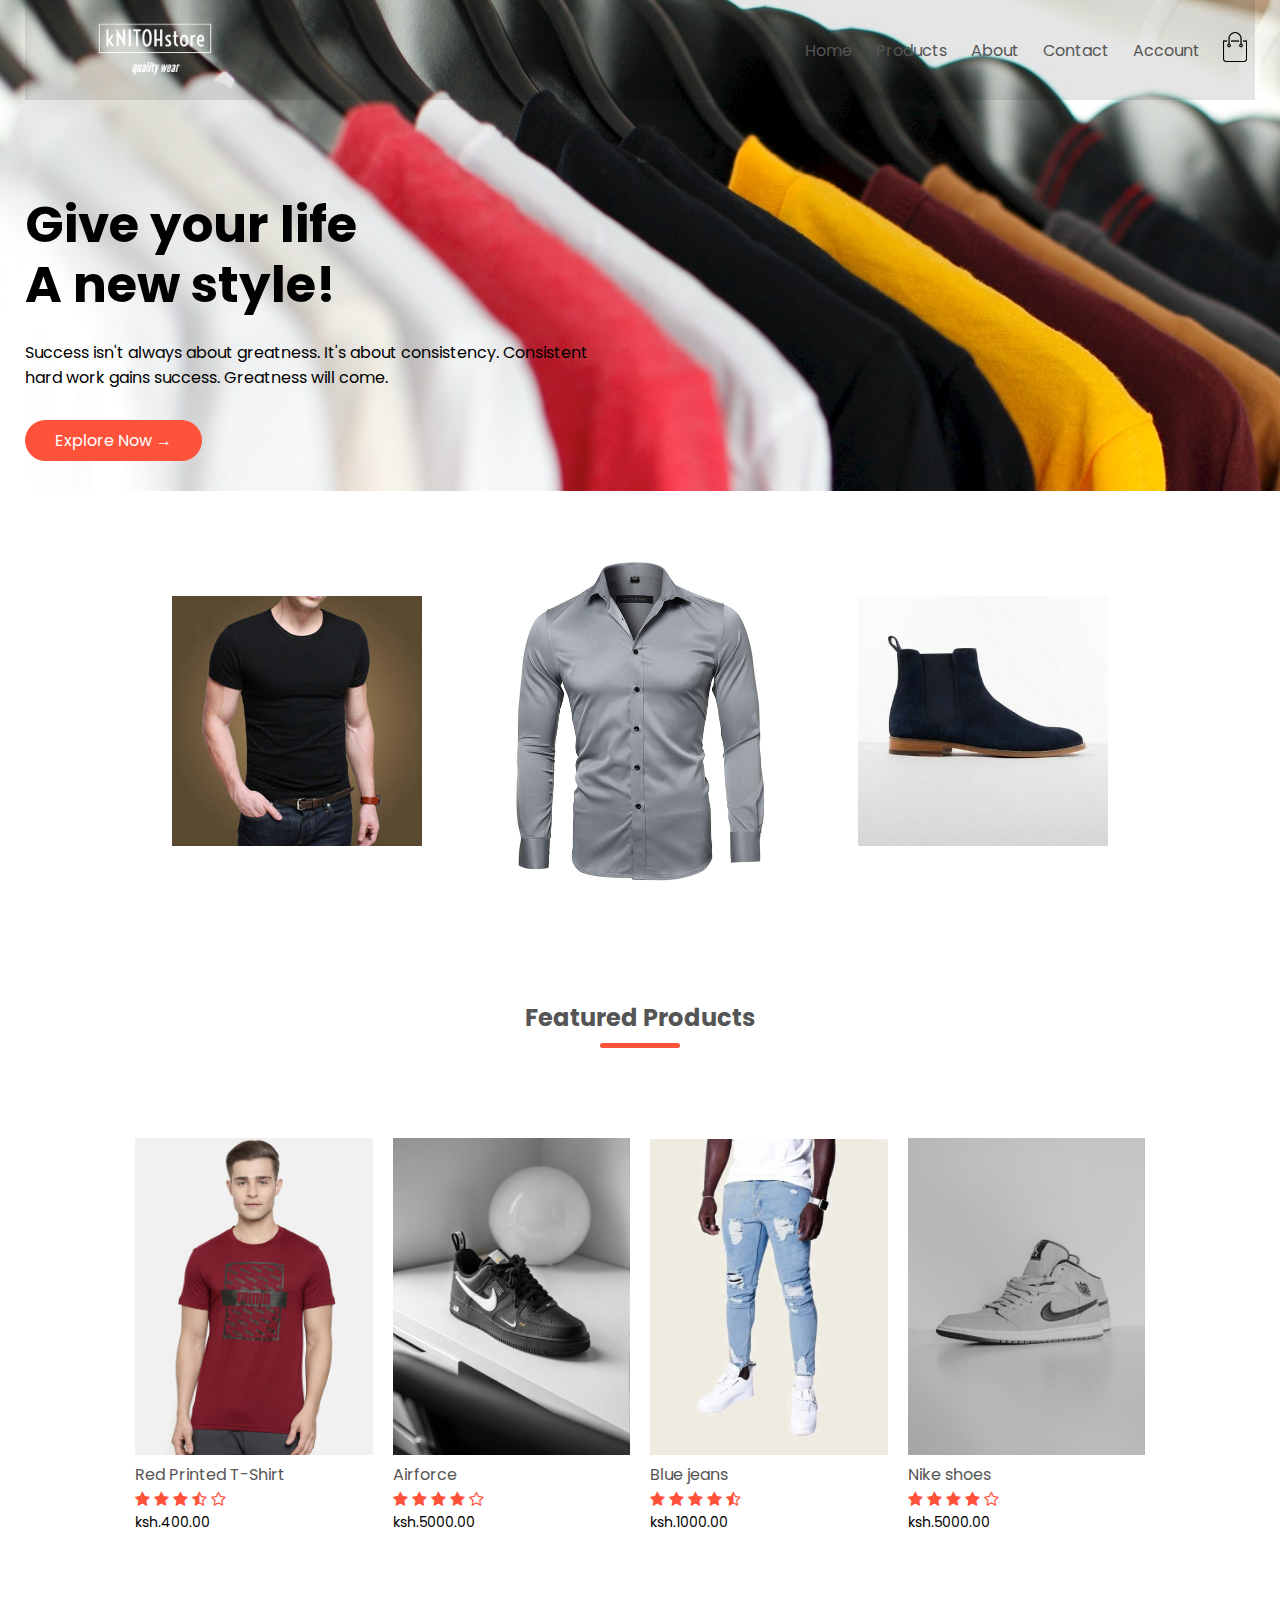
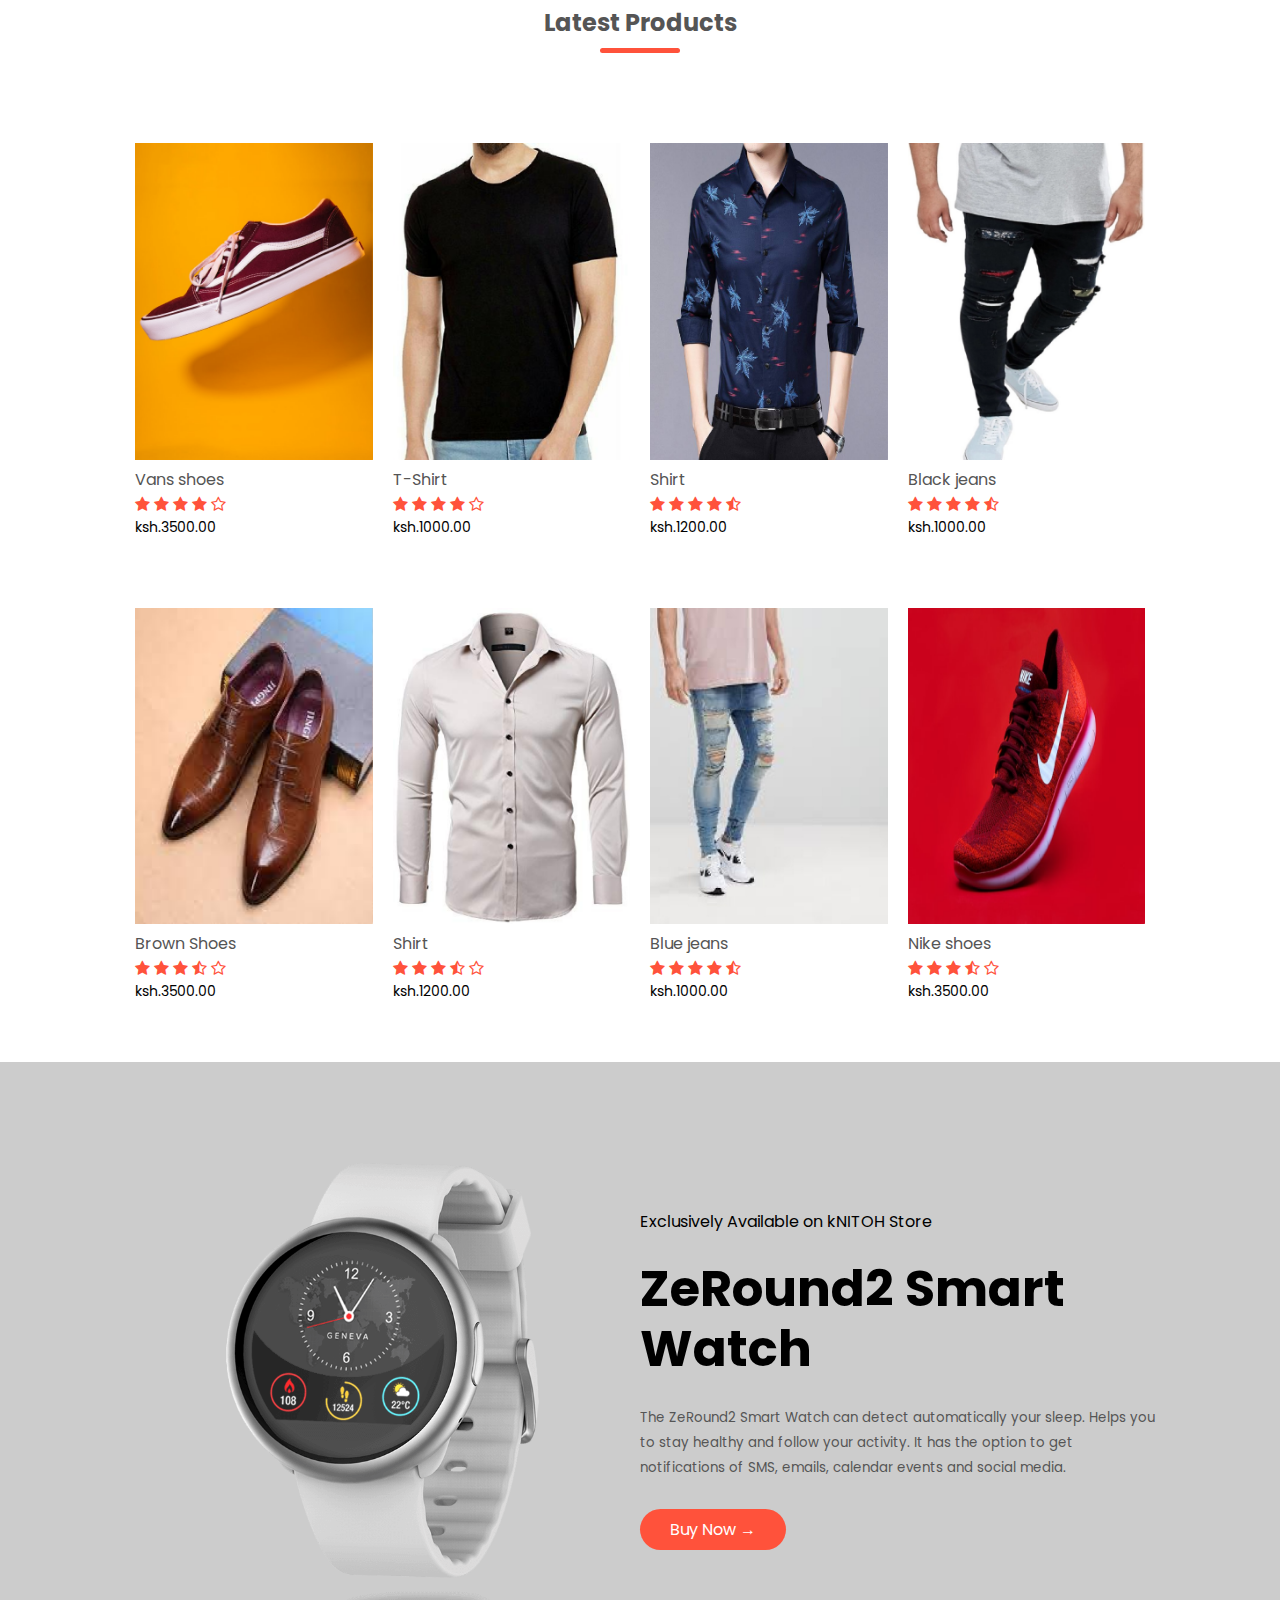
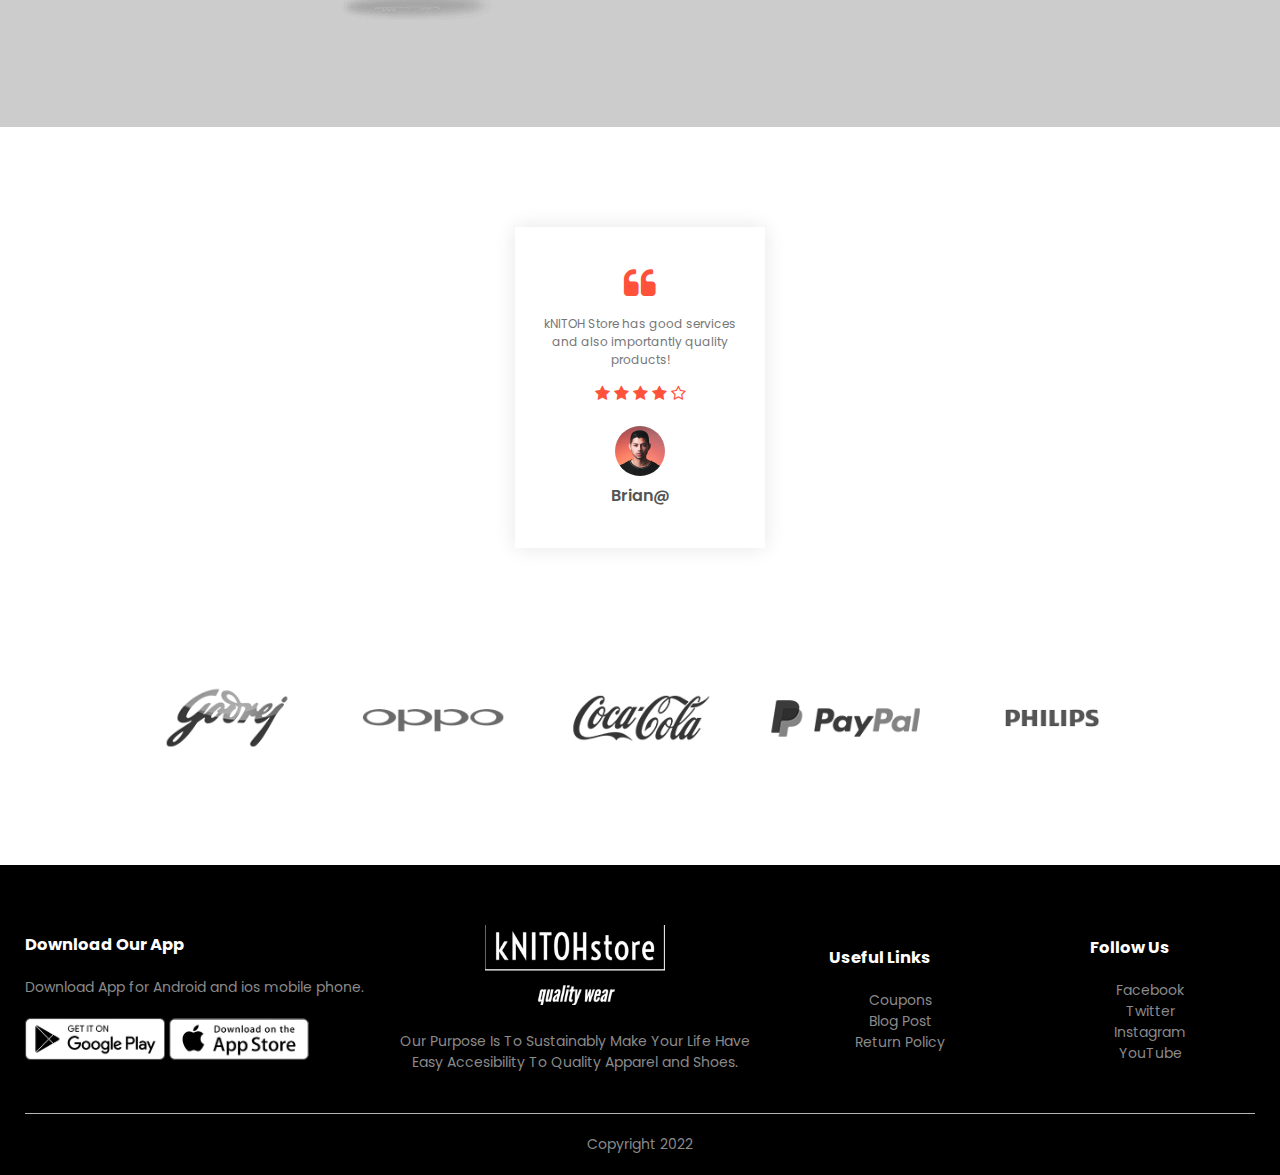
==== index.html @ 132151a7 "first commit" ====
<!DOCTYPE html>
<html lang="eng">
<head>
    <meta charset="UTF-8">
    <meta name="viewport" content="width=device-width, initial-scale=1.0">
    <title>kNITOH Store</title>
    <link rel="stylesheet" href="style.css">
    <link rel="preconnect" href="https://fonts.googleapis.com">
    <link rel="preconnect" href="https://fonts.gstatic.com" crossorigin>
    <link href="https://fonts.googleapis.com/css2?family=Poppins:wght@200;300;400;500;600;700&display=swap" rel="stylesheet">
    <link href="https://stackpath.bootstrapcdn.com/font-awesome/4.7.0/css/font-awesome.min.css" rel="stylesheet">
    
    
</head>
<body>



   <div class="header" style="background-image: url(images/image12.jpg); max-width: 100%; height: 100%;">
       
   <div class="container">
    <div class="navbar">
        <div class="logo">
            <a href="index.html"><img src="images/white.png" width="250px"></a> 
        </div>
        <nav>
            <ul id="MenuItems">
                <li><a href="index.html">Home</a></li>
                <li><a href="products.html">Products</a></li>
                <li><a href="">About</a></li>
                <li><a href="">Contact</a></li>
                <li><a href="account.html">Account</a></li>
            </ul>
        </nav>
        <a href="cart.html"><img src="images/cart.png" width="30px" height="30px"></a>
        <img src="images/menu.png" class="menu-icon" onclick="menutoggle()"> 
    </div>

    <div class="row">
        <div class="col-2">
            <h1>Give your life <br>A new style!</h1>
            <p>Success isn't always about greatness. It's about consistency. Consistent<br>hard work gains success. Greatness will come.</p>
            <a href="" class="btn">Explore Now &#8594;</a>

        </div>
        <div class="col-2">
            

        </div>

    </div>

   </div> 
  </div> 
  <!-----------featured categories------------>
        <div class="categories">
            <div class="small-container">
                <div class="row">
                    <div class="col-3">
                        <img src="images/category-1.jpg">
                    </div>
                    <div class="col-3">
                        <img src="images/category-2.jpg">
                    </div>
                    <div class="col-3">
                        <img src="images/category-3.jpg">
                
                    </div>
                    
                </div>

            </div>
            
        </div>
<!--------------featured products----------------------------->
            <div class="small-container">
                <h2 class="title">Featured Products</h2>
                <div class="row">
                    <div class="col-4">
                        <a href="product-details.html"><img src="images/product-1.jpg"></a>
                        <a href="product-details.html"><h4>Red Printed T-Shirt</h4></a>
                        <div class="rating">
                            <i class="fa fa-star"></i>
                            <i class="fa fa-star"></i>
                            <i class="fa fa-star"></i>
                            <i class="fa fa-star-half-o"></i>
                            <i class="fa fa-star-o"></i>
                            
                        </div>
                        <p>ksh.400.00</p>
                    </div>
                    <div class="col-4 padding: 100px;">
                        <img src="images/product-2.png">
                        <h4>Airforce</h4>
                        <div class="rating">
                            <i class="fa fa-star"></i>
                            <i class="fa fa-star"></i>
                            <i class="fa fa-star"></i>
                            <i class="fa fa-star"></i>
                            <i class="fa fa-star-o"></i>
                            
                        </div>
                        <p>ksh.5000.00</p>
                    </div>
                    <div class="col-4">
                        <img src="images/product-3.jpg">
                        <h4>Blue jeans</h4>
                        <div class="rating">
                            <i class="fa fa-star"></i>
                            <i class="fa fa-star"></i>
                            <i class="fa fa-star"></i>
                            <i class="fa fa-star"></i>
                            <i class="fa fa-star-half-o"></i>
                            
                        </div>
                        <p>ksh.1000.00</p>
                    </div>
                    <div class="col-4">
                        <img src="images/product-4.png">
                        <h4>Nike shoes</h4>
                        <div class="rating">
                            <i class="fa fa-star"></i>
                            <i class="fa fa-star"></i>
                            <i class="fa fa-star"></i>
                            <i class="fa fa-star"></i>
                            <i class="fa fa-star-o"></i>
                            
                        </div>
                        <p>ksh.5000.00</p>
                    </div>
                </div>
                <h2 class="title">Latest Products</h2>
                <div class="row">
                    <div class="col-4">
                        <img src="images/product-5.png">
                        <h4>Vans shoes</h4>
                        <div class="rating">
                            <i class="fa fa-star"></i>
                            <i class="fa fa-star"></i>
                            <i class="fa fa-star"></i>
                            <i class="fa fa-star"></i>
                            <i class="fa fa-star-o"></i>
                            
                        </div>
                        <p>ksh.3500.00</p>
                    </div>
                    <div class="col-4">
                        <img src="images/product-6.png">
                        <h4>T-Shirt</h4>
                        <div class="rating">
                            <i class="fa fa-star"></i>
                            <i class="fa fa-star"></i>
                            <i class="fa fa-star"></i>
                            <i class="fa fa-star"></i>
                            <i class="fa fa-star-o"></i>
                            
                        </div>
                        <p>ksh.1000.00</p>
                    </div>
                    <div class="col-4">
                        <img src="images/product-7.png">
                        <h4>Shirt</h4>
                        <div class="rating">
                            <i class="fa fa-star"></i>
                            <i class="fa fa-star"></i>
                            <i class="fa fa-star"></i>
                            <i class="fa fa-star"></i>
                            <i class="fa fa-star-half-o"></i>
                            
                        </div>
                        <p>ksh.1200.00</p>
                    </div>
                    <div class="col-4">
                        <img src="images/product-8.png">
                        <h4>Black jeans</h4>
                        <div class="rating">
                            <i class="fa fa-star"></i>
                            <i class="fa fa-star"></i>
                            <i class="fa fa-star"></i>
                            <i class="fa fa-star"></i>
                            <i class="fa fa-star-half-o"></i>
                            
                        </div>
                        <p>ksh.1000.00</p>
                    </div>
                    <div class="row">
                        <div class="col-4">
                            <img src="images/product-9.png">
                            <h4>Brown Shoes</h4>
                            <div class="rating">
                                <i class="fa fa-star"></i>
                                <i class="fa fa-star"></i>
                                <i class="fa fa-star"></i>
                                <i class="fa fa-star-half-o"></i>
                                <i class="fa fa-star-o"></i>
                                
                            </div>
                            <p>ksh.3500.00</p>
                        </div>
                        <div class="col-4">
                            <img src="images/product-10.png">
                            <h4>Shirt</h4>
                            <div class="rating">
                                <i class="fa fa-star"></i>
                                <i class="fa fa-star"></i>
                                <i class="fa fa-star"></i>
                                <i class="fa fa-star-half-o"></i>
                                <i class="fa fa-star-o"></i>
                                
                            </div>
                            <p>ksh.1200.00</p>
                        </div>
                        <div class="col-4">
                            <img src="images/product-11.jpg">
                            <h4>Blue jeans</h4>
                            <div class="rating">
                                <i class="fa fa-star"></i>
                                <i class="fa fa-star"></i>
                                <i class="fa fa-star"></i>
                                <i class="fa fa-star"></i>
                                <i class="fa fa-star-half-o"></i>
                                
                            </div>
                            <p>ksh.1000.00</p>
                        </div>
                        <div class="col-4">
                            <img src="images/product-12.png">
                            <h4>Nike shoes</h4>
                            <div class="rating">
                                <i class="fa fa-star"></i>
                                <i class="fa fa-star"></i>
                                <i class="fa fa-star"></i>
                                <i class="fa fa-star-half-o"></i>
                                <i class="fa fa-star-o"></i>
                                
                            </div>
                            <p>ksh.3500.00</p>
                        </div>
                    </div>
                </div>
                
            </div>
<!-----------------offer------------------------>
                <div class="offer"style="background-color: #ccc">
                    <div class="small-container">
                        <div class="row">
                            <div class="col-2">
                                <img src="images/exclusive3.png"class="offer-img">
                            </div>
                            <div class="col-2">
                                <p>Exclusively Available on kNITOH Store</p>
                                <h1>ZeRound2 Smart  Watch</h1>
                                <small>The ZeRound2 Smart Watch can detect automatically your sleep. Helps you to stay healthy and follow your activity. It has the option to 
                                    get notifications of SMS, emails, calendar events and social media. <br>
                                </small>
                                <a href="" class="btn">Buy Now &#8594;</a>
                            </div>
                        </div>
                    </div>
                </div>
            
<!--------------------testimonial-------------------------------------------->
                <div class="testimonial">
                    <div class="small-container">
                        <div class="row">
                            <div class="col-3">
                               <i class="fa fa-quote-left"></i>
                                <p>kNITOH Store has good services and also importantly quality products!</p>
                                    <div class="rating">
                                        <i class="fa fa-star"></i>
                                        <i class="fa fa-star"></i>
                                        <i class="fa fa-star"></i>
                                        <i class="fa fa-star"></i>
                                        <i class="fa fa-star-o"></i>
                                    
                                    </div>
                                    <img src="images/user-2.png">
                                    <h3>Brian@</h3>
                            </div>
                        </div>
                    </div>
                </div>

<!----------------------------brands------------------------------------------------------>
                <div class="brands">
                    <div class="small-container">
                        <div class="row">
                            <div class="col-5">
                                <img src="images/logo-godrej.png">
                            </div>
                            <div class="col-5">
                                <img src="images/logo-oppo.png">
                            </div>
                            <div class="col-5">
                                <img src="images/logo-coca-cola.png">
                            </div>
                            <div class="col-5">
                                <img src="images/logo-paypal.png">
                            </div>
                            <div class="col-5">
                                <img src="images/logo-philips.png">
                            </div>
                        </div>
                    </div>
                </div>

<!--------------------------------footer-------------------------------------------------------->
                <div class="footer">
                    <div class="container">
                        <div class="row">
                            <div class="footer-col-1">
                                <h3>Download Our App</h3>
                                <p>Download App for Android and ios mobile phone.</p>
                                <div class="app-logo">
                                    <img src="images/play-store.png">
                                    <img src="images/app-store.png">
                                </div>
                            </div>
                            <div class="footer-col-2">
                                <img src="images/logo-white.png">
                                <p>Our Purpose Is To Sustainably Make Your Life Have Easy Accesibility To Quality Apparel and Shoes.</p>
                            </div>
                            <div class="footer-col-3">
                                <h3>Useful Links</h3>
                                <ul>
                                    <li>Coupons</li>
                                    <li>Blog Post</li>
                                    <li>Return Policy</li>
                                    
                                </ul>
                                
                            </div>
                            <div class="footer-col-4">
                                <h3>Follow Us</h3>
                                <ul>
                                    <li>Facebook</li>
                                    <li>Twitter</li>
                                    <li>Instagram</li>
                                    <li>YouTube</li>
                                </ul>
                                
                            </div>
                            
                        </div>
                        <hr>
                        <p class="copyright">Copyright 2022</p>
                    </div>
                </div>

<!-----------------------js for toggle menu------------------------------------>
                    <script>
                        var MenuItems = document.getElementById("MenuItems");

                        MenuItems.style.maxHeight = "0px";
                        function menutoggle(){
                            if(MenuItems.style.maxHeight == "0px")
                                {
                                    MenuItems.style.maxHeight = "200px";
                                }
                            else
                                {
                                    MenuItems.style.maxHeight = "0px";
                                }    

                        }
                    </script>                
</body>
</html>
---- style.css ----
*{
    margin: 0;
    padding: o;
    box-sizing: border-box;
}

body{
    font-family: 'Poppins', sans-serif;
}

.navbar{
    
    max-height: 100px;
    max-width: auto;
    display: flex;
    align-items: center;
    padding: 5px;
    background-color: rgba(0,0,0,0.1);
}

nav{
    flex: 1;
    text-align: right;
}

nav ul{
    display: inline-block;
    list-style-type: none;
}

nav ul li{
    display: inline-block;
    margin-right: 20px;
}

a{
    text-decoration: none;
    color: #555;
}

p{
    color: bold#555;

}

.container{
    max-width: 1300px;
    max-height: 700px;
    margin: auto;
    padding-left: 25px;
    padding-right: 25px;
}

.row{
    display: flex;
    align-items: center;
    flex-wrap: wrap;
    justify-content: space-around;
}

.col-2{
    flex-basis: 50%;
    min-width: 300px;
}

.col-2 img{
    max-width: 100%;
    padding: 50px 0;
}

.col-2 h1{
    font-size: 50px;
    line-height: 60px;
    margin: 25px 0;
}

.btn{
    display: inline-block;
    color: #fff;
    background: #ff523b;
    padding: 8px 30px;
    margin: 30px 0;
    border-radius: 30px;
    transition: background 0.5s;     
}

.btn:hover{
    background: #563434;
}

.header{
    width: 100% ;
}

.header .row{
    margin-top: 70px;
}

.categories{
    margin: 70px 0;
}

.col-3{
    flex-basis: 30px;
    min-width: 250px;
    margin-bottom: 30px;
}

.col-3 img{
    width: 100%;

}

.small-container{
    max-width: 1080px;
    margin: auto;
    padding-left: 25px;
    padding-right: 25px;
}

.col-4{
    flex-basis: 25%;
    padding: 10px;
    min-width: 200px;
    margin-bottom: 50px;
    transition: transform 0.5s;
}

.col-4 img{
    width: 100%;
}

.title{
    text-align: center;
    margin: 0 auto 80px;
    position: relative;
    line-height: 60px;  
    color:#555;
}

.title::after{
    content: '';
    background: #ff523b;
    width: 80px;
    height: 5px;
    border-radius: 5px;
    position: absolute;
    bottom: 0;
    left: 50%;
    transform: translateX(-50%);
}

h4{
    color: #555;
    font-weight: normal;
}

.col-4 p{
    font-size: 14px;

}

.rating .fa{
    color: #ff523b; 

}

.col-4:hover{
    transform: translateY(-5px);
}

/*-----------offer-------------------*/
.offer{
    
    margin-top: 0px;
    padding: 0px 0;
    

}

.col-2 .offer-img{
    padding: 100px;
}

small{
    color: #555;
}

/*----------testimonial---------*/

.testimonial{
    padding-top: 100px;

}

.testimonial .col-3{ 
    text-align: center;
    padding: 40px 20px;
    box-shadow: 0 0 20px 0px rgba(0,0,0,0.1);
    cursor: pointer;
    transition: transform 0.5s;

}

.testimonial .col-3 img{
    width: 50px;
    margin-top: 20px;
    border-radius: 50%;

}

.testimonial .col-3:hover {
    transform: translateY(-10px);

}

.fa.fa-quote-left{
    font-size: 34px;
    color: #ff523b;
}

.col-3 p{
    font-size: 12px;
    margin: 12px 0;
    color: #777;
}

.testimonial .col-3 h3{
    font-weight: 600;
    color: #555;
    font-size: 16px;
}

/*---------------------------brands---------------------------*/
.brands{
    margin: 100px auto;

}

.col-5{
    width: 160px;

}

.col-5 img{
    width: 100%;
    cursor: pointer;
    filter: grayscale(100%);
}

.col-5 img:hover{
    filter: grayscale(0);

}

/*-----------------------footer------------------------------------*/
.footer{
    background: #000;
    color: #8a8a8a;
    font-size: 14px;
    padding: 60px 0 20px;
}

.footer p{
    color: #8a8a8a;

}

.footer h3{
    color: #fff;
    margin-bottom: 20px;
}

.footer-col-1, .footer-col-2, .footer-col-3, .footer-col-4{
    min-width: 250px;
    margin-bottom: 20px;

}

.footer-col-1{
    flex-basis: 30%;
    
}

.footer-col-2{
    flex: 1;
    text-align: center;
    
}

.footer-col-2 img{
    width: 180px;
    margin-bottom: 20px;
}

.footer-col-3, .footer-col-4{
    flex-basis: 12%;
    text-align: center;
}

ul{
    list-style-type: none;
}

.app-logo{
    margin-top: 20px;
}

.app-logo img{
    width: 140px;

}

.footer hr{
    border: none;
    background: #b5b5b5;
    height: 1px;
    margin: 20px 0; 
}

.copyright{
    text-align: center;
}

.menu-icon{
    width: 28px;
    margin-left: 20px;
    display: none;

}
/*-------------------media query for menu----------------------------------*/

@media only screen and (max-width: 800px){
    nav ul{
        position: absolute;
        top: 70px;
        left: 0;
        background: #333;
        width: 100%;
        overflow: hidden;
        transition: max-height 0.5s;
    }
    nav ul li{
        display: block;
        margin-right: 50px;
        margin-top: 10px;
        margin-bottom: 10px;
    }
    nav ul li a{
        color: #fff;

    }
    .menu-icon{
        display: block;
        cursor: pointer;

    }

}

/*-----------------------All products page-------------------------------------------*/
.row-2{
    justify-content: space-between;
    margin: 100px auto 50px;
}

select{
    border: 1px solid #ff523b;
    padding: 5px;
}

select:focus{
    outline: none;
}

.page-btn{
    margin: 0 auto 80px;

}

.page-btn span{
    display: inline-block;
    border: 1px solid #ff523b;
    margin-left: 10px;
    width: 40px;
    height: 40px;
    text-align: center;
    line-height: 40px;
    cursor: pointer;
}

.page-btn span:hover{
    background: #ff523b;
    color: #fff;

}

/*--------------------single product details--------------------------------------------*/
.single-product{
    margin-top: 80px;

}

.single-product .col-2 img{
    padding: 0;
    
}

.single-product .col-2{
        padding: 20px;
}

.single-product h4{
    margin: 20px 0;
    font-size: 22px;
    font-weight: bold;
}

.single-product select{
    display: block;
    padding: 10px;
    margin-top: 20px;
}

.single-product input{
    width: 50px;
    height: 40px;
    padding-left: 10px;
    font-size: 20px;
    margin-right: 10px;
    border: 1px solid #ff523b;
}

input:focus{
    outline: none;
}

.single-product .fa{
    color: #ff523b;
    margin-left: 10px;
}

.small-img-row{
    display: flex;
    justify-content: space-between;
}

.small-img-col{
    flex-basis: 24%;
    cursor: pointer;
}

/*-----------------------cart items-----------------------------------------*/

.cart-page{
    margin: 80px auto;
}

table{
    width: 100%;
    border-collapse: collapse;
}

.cart-info{
    display: flex;
    flex-wrap: wrap;
}

th{
    text-align: left;
    padding: 5px;
    color: #fff;
    background: #ff523b;
    font-weight: normal;
}

td{
    padding: 10px 5px;

}

td input{
    width: 40px;
    height: 30px;
    padding: 5px;
}

td a{
    color: #ff523b;
    font-size: 12px;
}

td img{
    width: 80px;
    height: 80px;
    margin-right: 10px;
}


.total-price{
    display: flex;
    justify-content: flex-end;
}

.total-price table{
    border-top: 3px solid #ff523b;
    width: 100%;
    max-width: 400px;
}

td:last-child{
    text-align: right;
}

th:last-child{
    text-align: right;
}


/*-----------------------account-page---------------------------------*/

.account-page{
    padding: 50px 0;
    background: #F5F5F5;
}

.form-container{
    background: #fff;
    width: 300px;
    height: 400px;
    position: relative;
    text-align: center;
    padding: 20px 0;
    margin: auto;
    box-shadow: 0 0 20px 0px rgba(0,0,0,0.1);
    overflow: hidden;
}

.form-container span{
    font-weight: bold;
    padding: 0 10px;
    color: #555;
    cursor: pointer;
    width: 100px;
    display: inline-block;
}

.form-btn{
    display: inline-block;
}

.form-container form{
    max-width: 300px;
    padding: 0 20px;
    position: absolute;
    top: 130px;
    transition: transform 1s;

}

form input{
    width: 100%;
    height: 30px;
    margin: 10px 0;
    padding: 0 10px;
    border: 1px solid #ccc;
}

form .btn{
    width: 100%;
    border: none;
    cursor: pointer;
    margin: 10px 0;
    
}

form .btn:focus{
    outline: none;
}

#LoginForm{
    left: -300px;
}

#RegForm{
    left: 0;
}

form a{
    font-size: 12px;
}

#Indicator{
    width: 100px;
    border: none;
    background: #ff523b;
    height: 3px;
    margin-top: 8px;
    transform: translateX(100px);
    transition: transform 1s;
}

















/*----------media query for less than 600 screen size-----------*/
@media only screen and (max-width: 600px){
        .row{
            text-align: center;

        }
        .col-2, .col-3, .col-4{
            flex-basis: 100%;
        }

        .single-product .row{
            text-align: left;
        }

        .single-product .col-2{
            padding: 20px 0;

        }

        .single-product h1{
            font-size: 26px;
            line-height: 32px;
        }

        .cart-info p{
            display: none;
        }
}
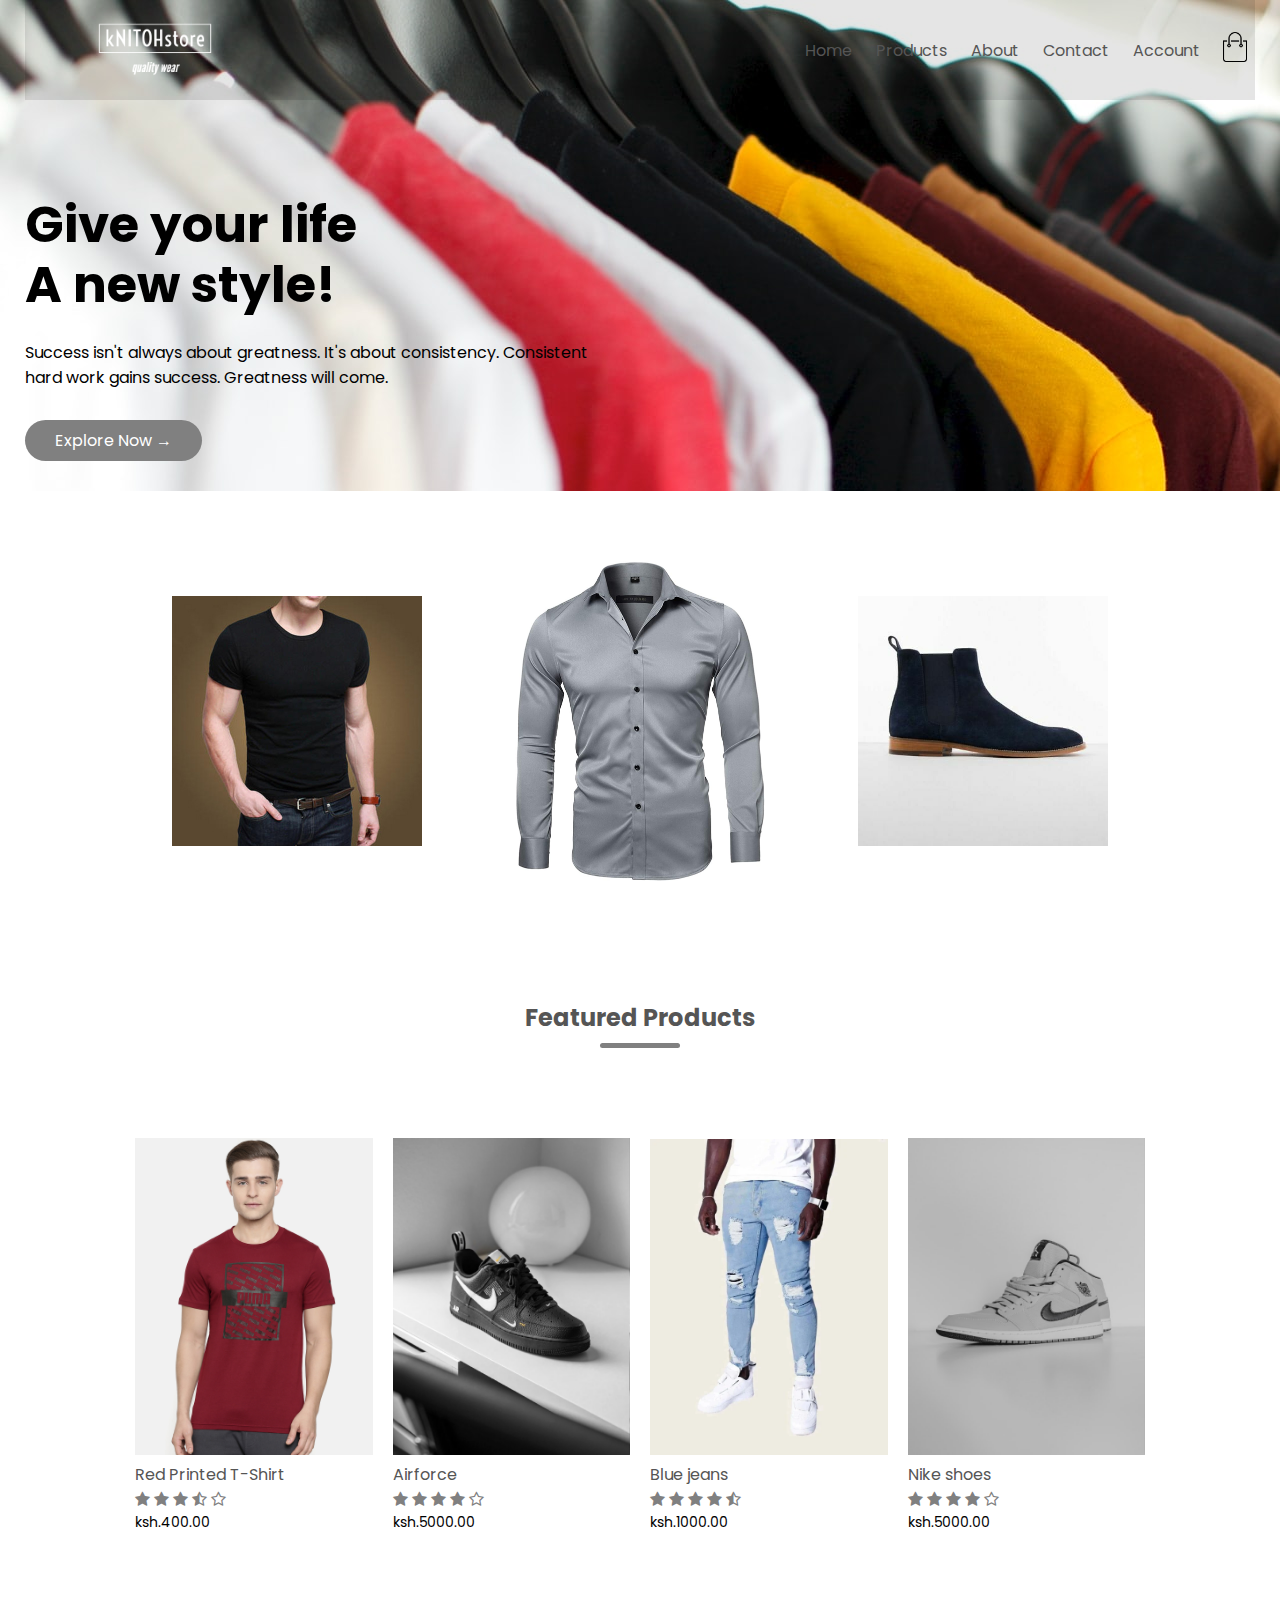
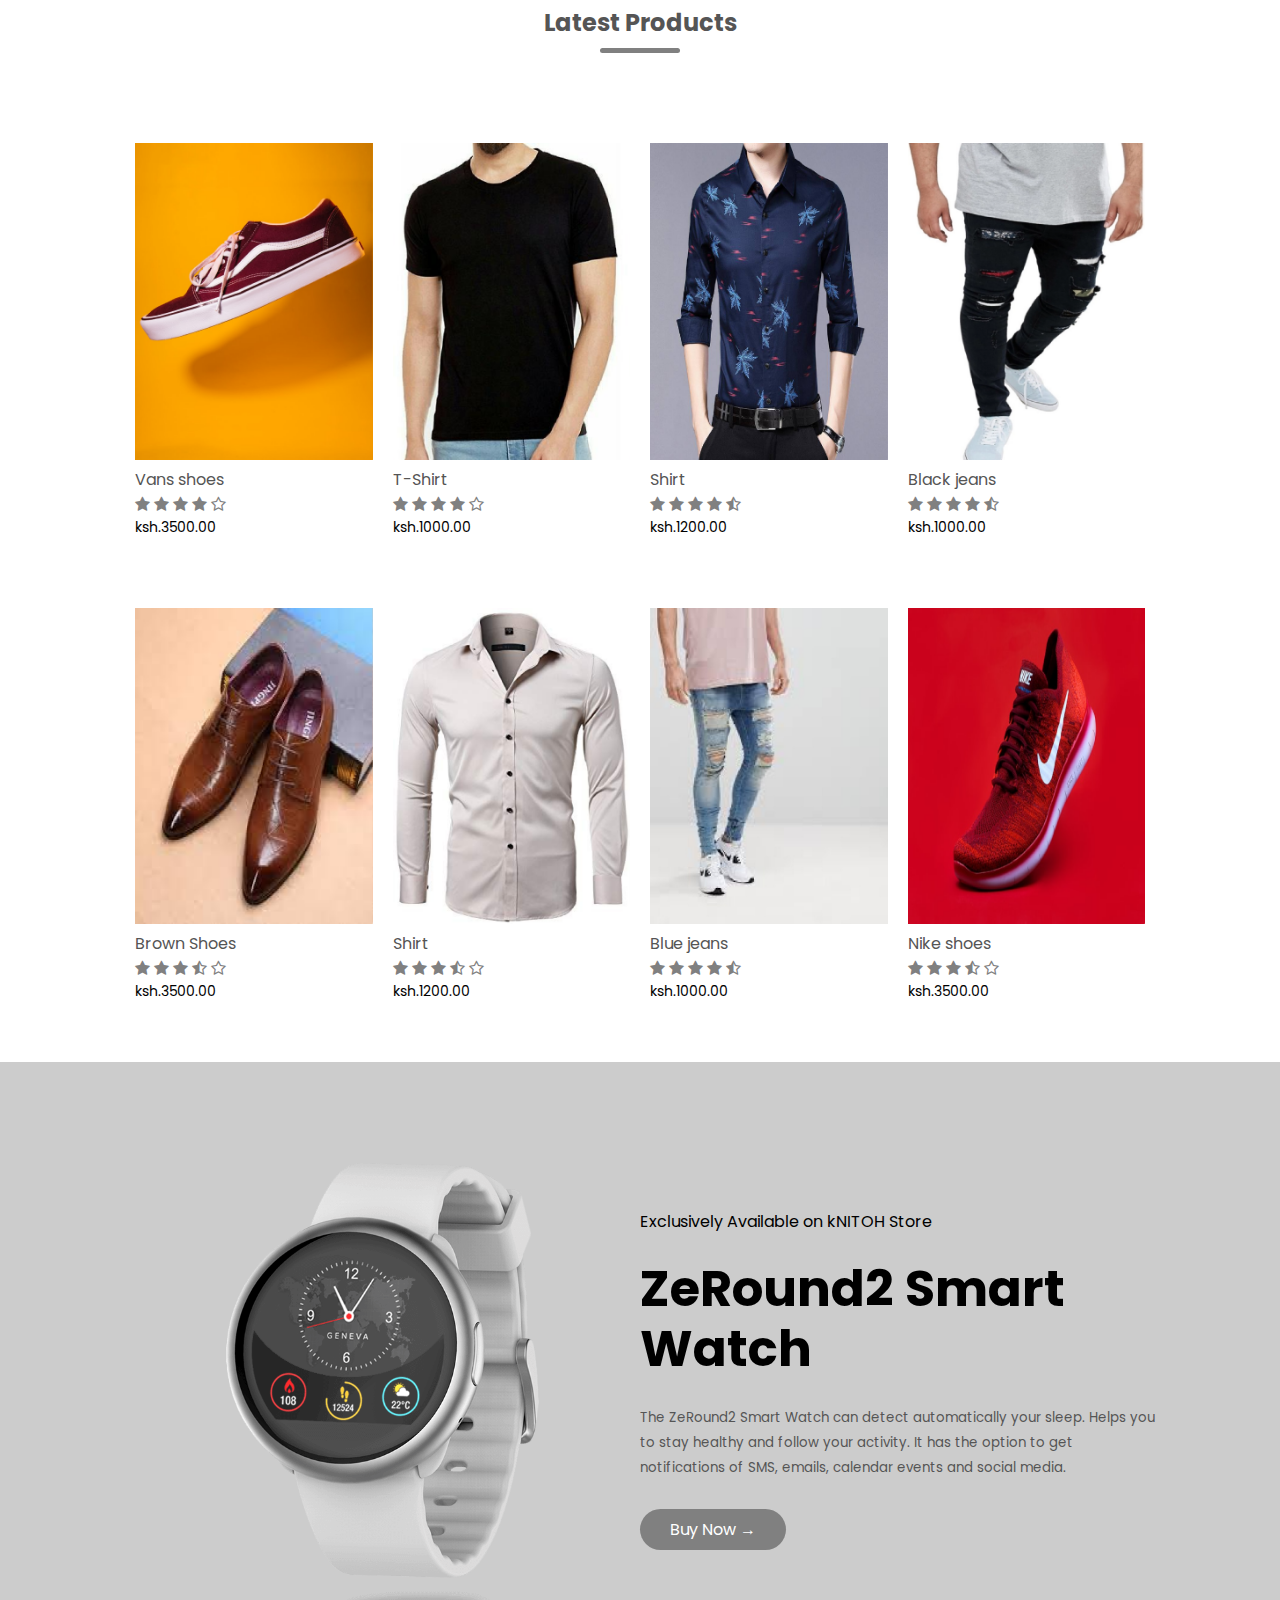
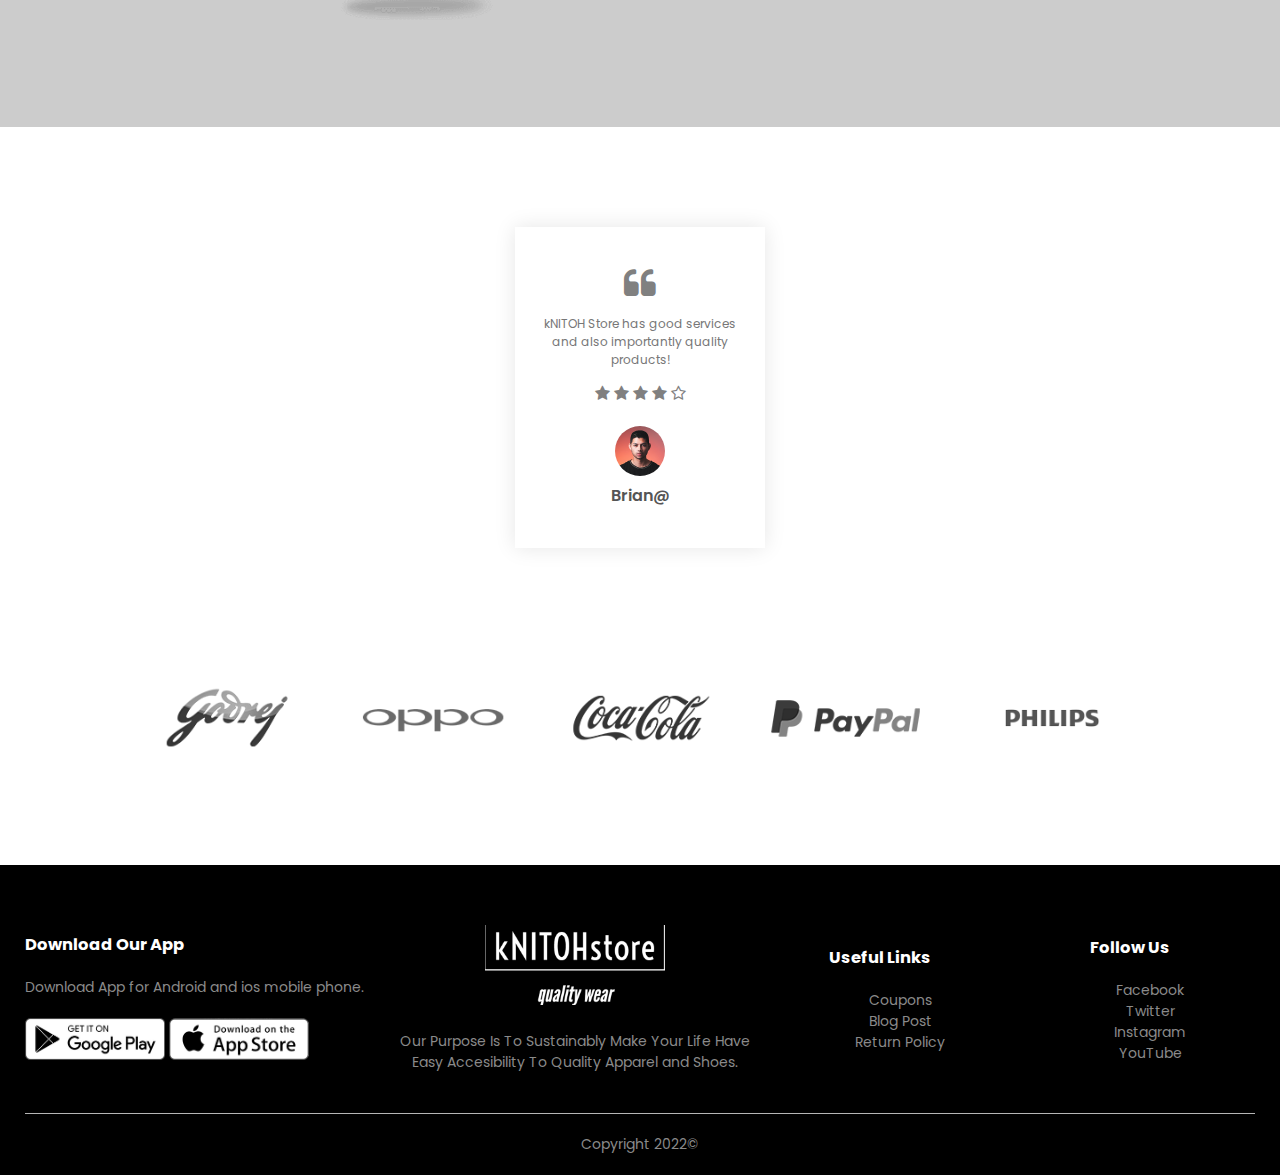
==== commit 25e6644e: "first commit" ====
--- a/index.html
+++ b/index.html
@@ -343,7 +343,7 @@
                             
                         </div>
                         <hr>
-                        <p class="copyright">Copyright 2022</p>
+                        <p class="copyright">Copyright 2022&copy;</p>
                     </div>
                 </div>
 
--- a/style.css
+++ b/style.css
@@ -77,7 +77,7 @@
 .btn{
     display: inline-block;
     color: #fff;
-    background: #ff523b;
+    background: grey;
     padding: 8px 30px;
     margin: 30px 0;
     border-radius: 30px;
@@ -85,7 +85,7 @@
 }
 
 .btn:hover{
-    background: #563434;
+    background: grey;
 }
 
 .header{
@@ -140,7 +140,7 @@
 
 .title::after{
     content: '';
-    background: #ff523b;
+    background: grey;
     width: 80px;
     height: 5px;
     border-radius: 5px;
@@ -161,7 +161,7 @@
 }
 
 .rating .fa{
-    color: #ff523b; 
+    color: grey; 
 
 }
 
@@ -216,7 +216,7 @@
 
 .fa.fa-quote-left{
     font-size: 34px;
-    color: #ff523b;
+    color: grey;
 }
 
 .col-3 p{
@@ -365,7 +365,7 @@
 }
 
 select{
-    border: 1px solid #ff523b;
+    border: 1px solid grey;
     padding: 5px;
 }
 
@@ -380,7 +380,7 @@
 
 .page-btn span{
     display: inline-block;
-    border: 1px solid #ff523b;
+    border: 1px solid grey;
     margin-left: 10px;
     width: 40px;
     height: 40px;
@@ -390,7 +390,7 @@
 }
 
 .page-btn span:hover{
-    background: #ff523b;
+    background: grey;
     color: #fff;
 
 }
@@ -428,7 +428,7 @@
     padding-left: 10px;
     font-size: 20px;
     margin-right: 10px;
-    border: 1px solid #ff523b;
+    border: 1px solid grey;
 }
 
 input:focus{
@@ -436,7 +436,7 @@
 }
 
 .single-product .fa{
-    color: #ff523b;
+    color: grey;
     margin-left: 10px;
 }
 
@@ -470,7 +470,7 @@
     text-align: left;
     padding: 5px;
     color: #fff;
-    background: #ff523b;
+    background: grey;
     font-weight: normal;
 }
 
@@ -486,7 +486,7 @@
 }
 
 td a{
-    color: #ff523b;
+    color: grey;
     font-size: 12px;
 }
 
@@ -503,7 +503,7 @@
 }
 
 .total-price table{
-    border-top: 3px solid #ff523b;
+    border-top: 3px solid gery;
     width: 100%;
     max-width: 400px;
 }
@@ -593,7 +593,7 @@
 #Indicator{
     width: 100px;
     border: none;
-    background: #ff523b;
+    background: gery;
     height: 3px;
     margin-top: 8px;
     transform: translateX(100px);
